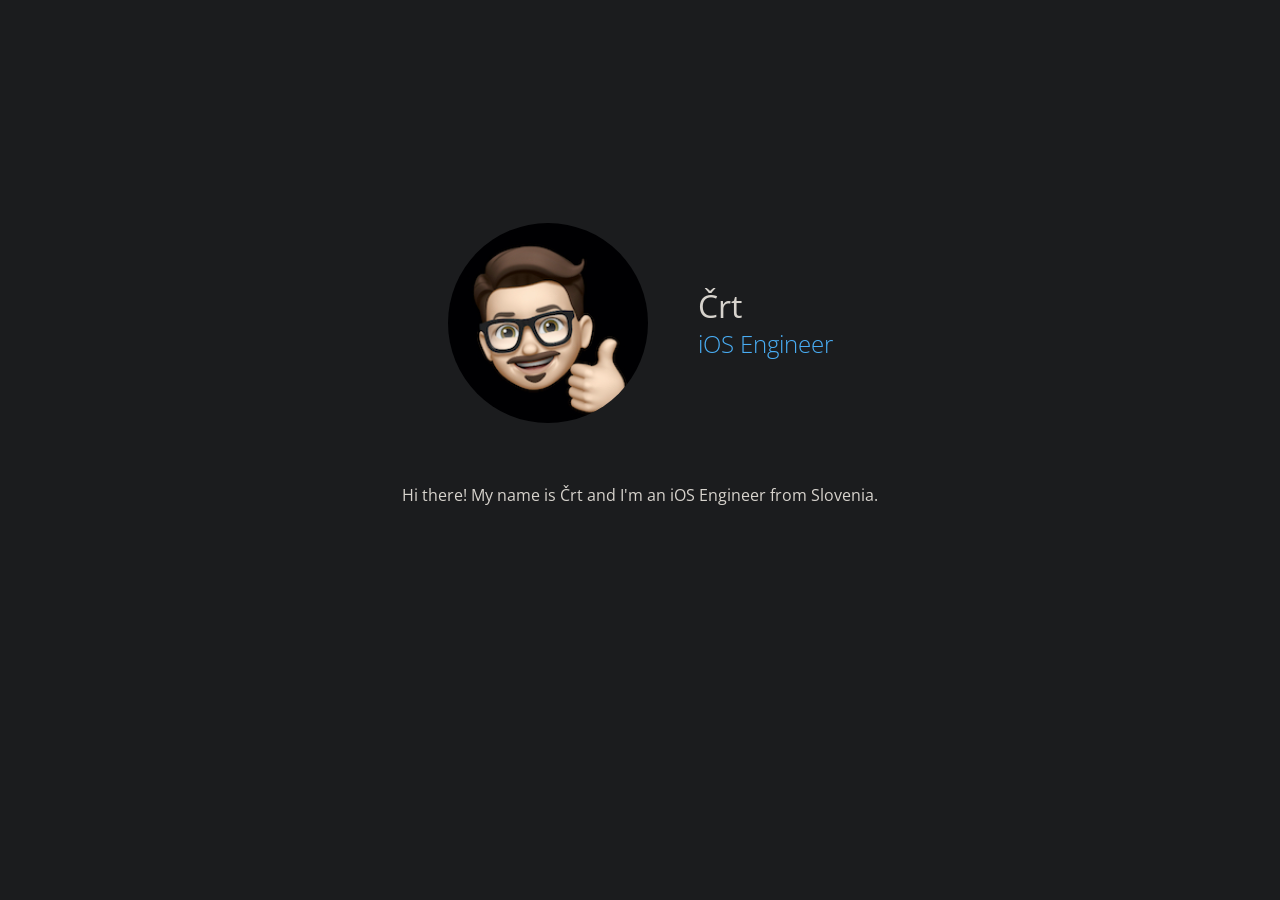
==== index.html @ c9edc492 "Old page" ====
<!DOCTYPE html>
<html lang="en">
<head>
	<title>Črt</title>
	<meta name="description" content="My webpage.">
	<meta name="viewport" content="width=device-width, initial-scale=1, maximum-scale=1">
	<link href="https://fonts.googleapis.com/css?family=Open+Sans" rel="stylesheet">
	<link rel="stylesheet" href="./style.css">
</head>
<body>
	<div class = "main">
		<div class = "wrapper">			
			<div class="container">
				<div class="header-section">
					<div class="img-frame">
						<img id="propic" src="./img/memoji.jpeg" alt="">
					</div>
					<div class="header-frame">
						<h1>Črt</h1>
						<h2>iOS Engineer</h2>
					</div>
				</div>
				<div class="bio show">
					Hi there! My name is Črt and I'm an iOS Engineer from Slovenia.
				</div>
			</div>
		</div>
	</div>
</body>
</html>
---- style.css ----
html,
body {
  background-color: #1b1c1e;
  width: 100%;
  margin: 0;
  padding: 0;
}

body {
  font-family: "Open Sans";
}

html, body {
    height: 90%;
}

@media (min-width: 700px) {
  .main {
      height: 100%;
      width: 100%;
      display: table;
  }

  .wrapper {
      display: table-cell;
      height: 100%;
      vertical-align: middle;
  }
}

.container {
  margin: 50px auto;
  padding: 5px;
  max-width: 650px;
}

@media (max-width: 600px) {
  .container {
    padding: 20px;
  }
}

.header-section {
  display: flex;
  align-items: center;
  justify-content: center;
  flex-wrap: wrap;
}

.header-frame {
  margin-left: 50px;
  max-width: 350px;
}

h1 {
  color: #d7d3cd;
  font-weight: 400;
  margin: 0;
}

h2 {
  color: #49adf4;
  font-weight: 300;
  margin: 0 0 0.5em 0;
}

.img-frame {
  position: relative;
  width: 200px;
  height: 200px;
  margin: 0 0 10px 0;
  border-radius: 50%;
  overflow: hidden;
}

.img-frame img {
  position: absolute;
  top: 50%;
  left: 50%;
  -webkit-transform: translate(-50%, -50%);
  transform: translate(-50%, -50%);
  height: 100%;
}

.bio {
  margin-top: 50px;
  color: #d7d3cd;
  display: none;
  line-height: 24px;
  display: block;
  text-align: center;
}
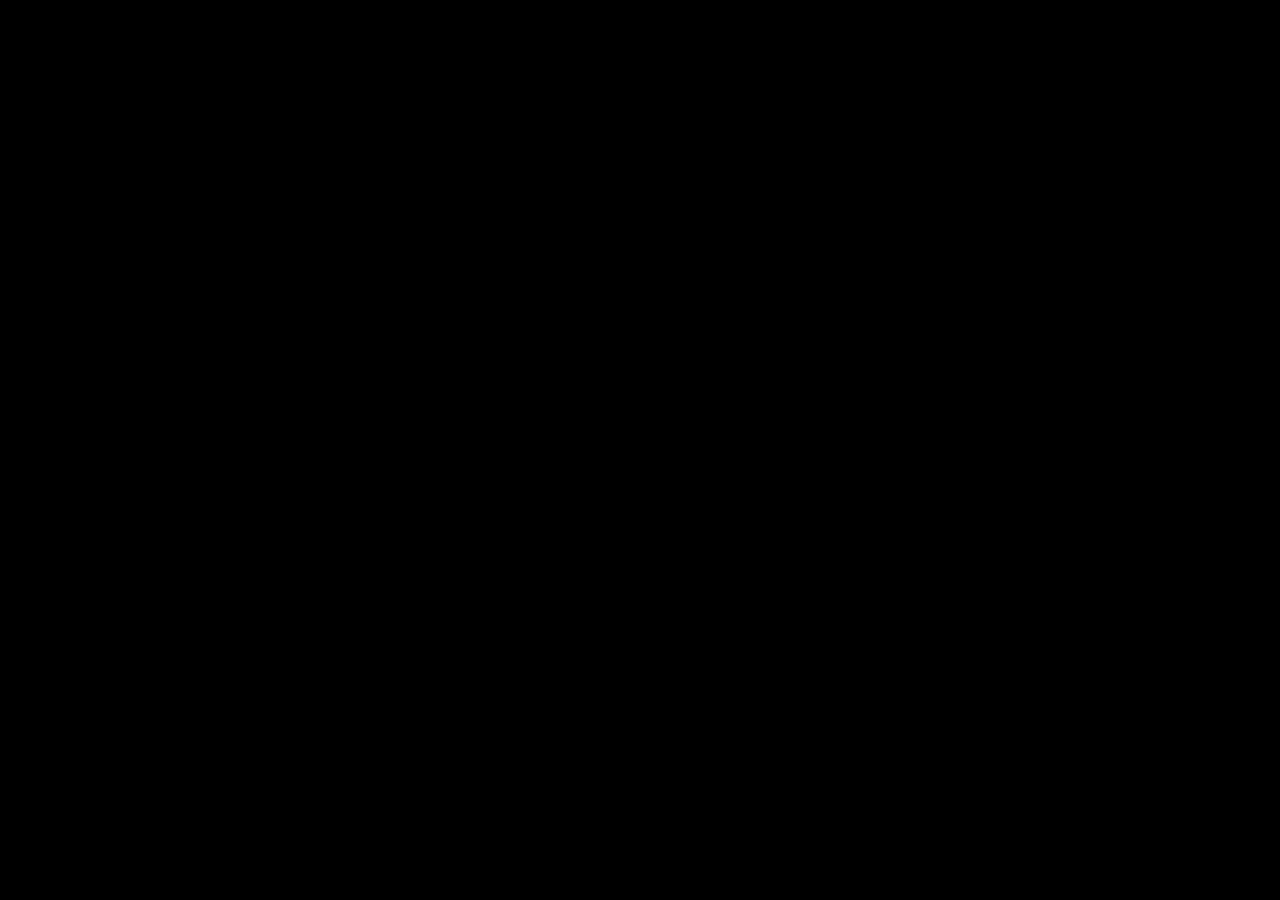
==== commit 41d2c5c0: "Updated title" ====
--- a/index.html
+++ b/index.html
@@ -1,30 +1,109 @@
-<!DOCTYPE html>
-<html lang="en">
-<head>
-	<title>Črt</title>
-	<meta name="description" content="My webpage.">
-	<meta name="viewport" content="width=device-width, initial-scale=1, maximum-scale=1">
-	<link href="https://fonts.googleapis.com/css?family=Open+Sans" rel="stylesheet">
-	<link rel="stylesheet" href="./style.css">
-</head>
-<body>
-	<div class = "main">
-		<div class = "wrapper">			
-			<div class="container">
-				<div class="header-section">
-					<div class="img-frame">
-						<img id="propic" src="./img/memoji.jpeg" alt="">
-					</div>
-					<div class="header-frame">
-						<h1>Črt</h1>
-						<h2>iOS Engineer</h2>
-					</div>
-				</div>
-				<div class="bio show">
-					Hi there! My name is Črt and I'm an iOS Engineer from Slovenia.
-				</div>
-			</div>
-		</div>
-	</div>
-</body>
-</html>+<!doctype html>
+<html>
+	<head>
+		<title>gregoric.me</title>
+		<meta charset="utf-8" />
+		<meta name="apple-mobile-web-app-capable" content="yes" />
+		<meta name="apple-mobile-web-app-status-bar-style" content="black-translucent" />
+		<meta name="viewport" content="width=device-width, user-scalable=no, minimum-scale=1.0, maximum-scale=1.0, viewport-fit=cover" />
+		<style>
+			@supports (padding-top: env(safe-area-inset-top)) {
+				body {
+					padding: 0;
+					height: calc(100% + env(safe-area-inset-top));
+				}
+			}
+			body {
+				background: black;
+				overflow: hidden;
+				margin: 0;
+
+				font-family: monospace;
+				font-size: 2em;
+				text-align: center;
+			}
+
+			canvas {
+				width: 100vw;
+				height: 100vh;
+			}
+
+			p {
+				color: hsl(108, 90%, 70%);
+				text-shadow: hsl(108, 90%, 40%) 1px 0 10px;
+			}
+
+			.notice {
+				margin-top: 10em;
+				animation: fadeInAnimation ease 3s;
+				animation-iteration-count: 1;
+				animation-fill-mode: forwards;
+			}
+
+			@keyframes fadeInAnimation {
+				0% {
+					opacity: 0;
+				}
+				100% {
+					opacity: 1;
+				}
+			}
+
+			.pill {
+				display: inline-block;
+				background: gray;
+				border: 0.3em solid lightgray;
+				font-size: 1rem;
+				font-family: monospace;
+				color: white;
+				padding: 0.5em 1em;
+				border-radius: 2em;
+				min-width: 6rem;
+				margin: 3em;
+				text-decoration: none;
+				cursor: pointer;
+				text-transform: uppercase;
+				font-weight: bold;
+			}
+
+			.blue {
+				background: linear-gradient(skyblue, blue, black, black, darkblue);
+				border-color: darkblue;
+				color: lightblue;
+			}
+
+			.blue:hover {
+				border-color: blue;
+				color: white;
+			}
+
+			.red {
+				background: linear-gradient(lightpink, crimson, black, black, darkred);
+				border-color: darkred;
+				color: lightpink;
+			}
+
+			.red:hover {
+				border-color: crimson;
+				color: white;
+			}
+		</style>
+	</head>
+	<body>
+		<!--
+			This is an implementation of the green code seen in The Matrix film and video game franchise.
+			This project demonstrates five concepts:
+					1. Drawing to floating point frame buffer objects, or 'FBO's,
+						 for performing computation and post-processing
+					2. GPU-side computation, with fragment shaders
+						 updating two alternating FBOs
+					3. Rendering crisp "vector" graphics, with a multiple-channel
+						 signed distance field (or 'MSDF')
+					4. Creating a blur/bloom effect from a texture pyramid
+					5. Color mapping with noise, to hide banding
+
+			For more information, please visit: https://github.com/Rezmason/matrix
+		 -->
+		<script type="module" src="js/main.js"></script>
+	</body>
+</html>
